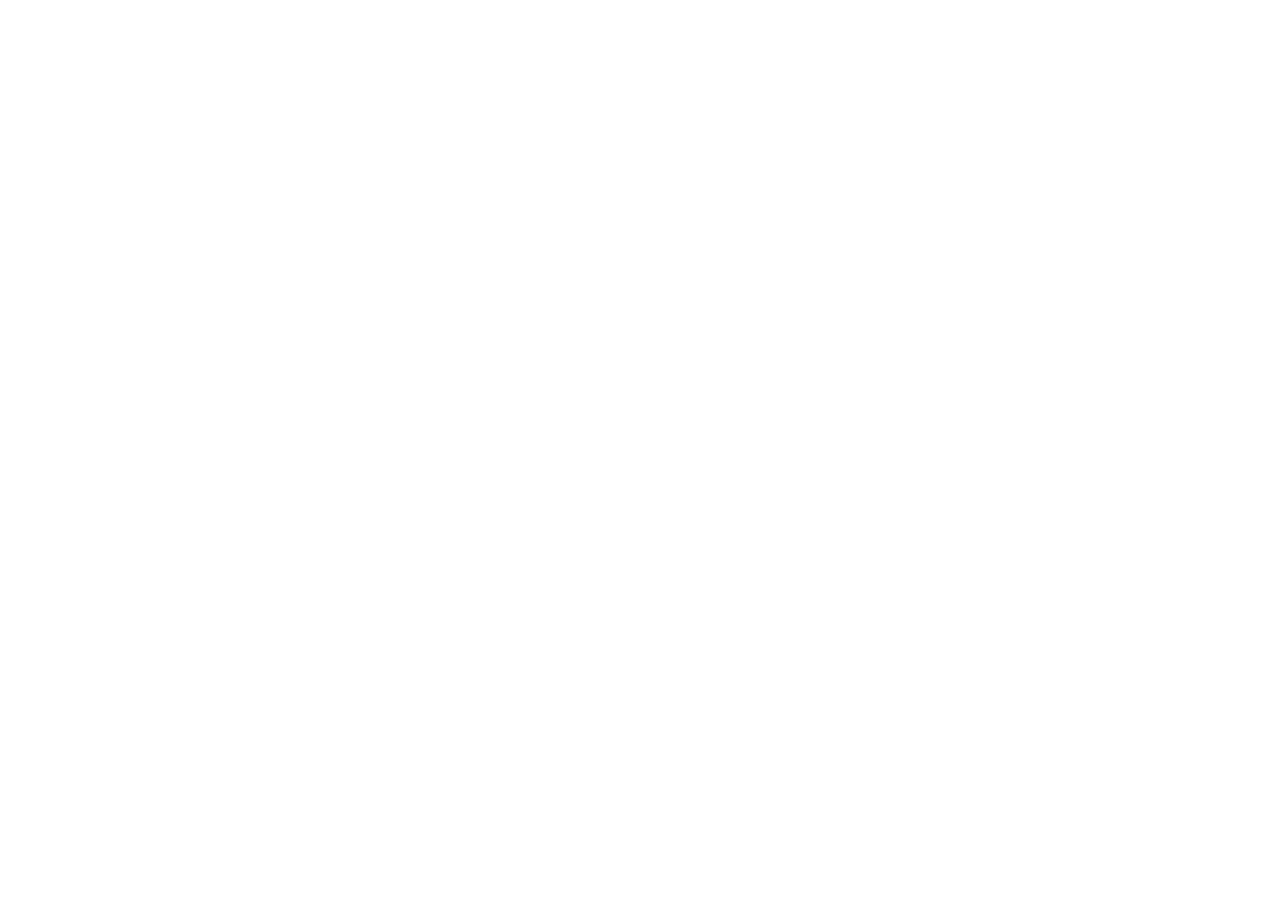
==== index.html @ bcb3cae7 "adiciona primeiro commit" ====
<!DOCTYPE html>
<html lang="pt-br">
<head>
  <meta charset="UTF-8">
  <!--Densidade de pixels no mobile-->
  <meta name="viewport" content="width=device-width, initial-scale=1.0">

  <!--Importante ser consiso para otimizar a busca do site-->
  <title>Bikcraft - Bicicletas Elétricas</title>
  <meta name="description" content="Bicicletas elétricas de alta precisão e qualidade, feitas sob medida para o cliente. Explore o mundo na sua velocidade com a Bikcraft.">
  <link rel="stylesheet" href="style.css">
</head>
<body>
  <heaer>
    <img>
  </heaer>
</body>
</html>
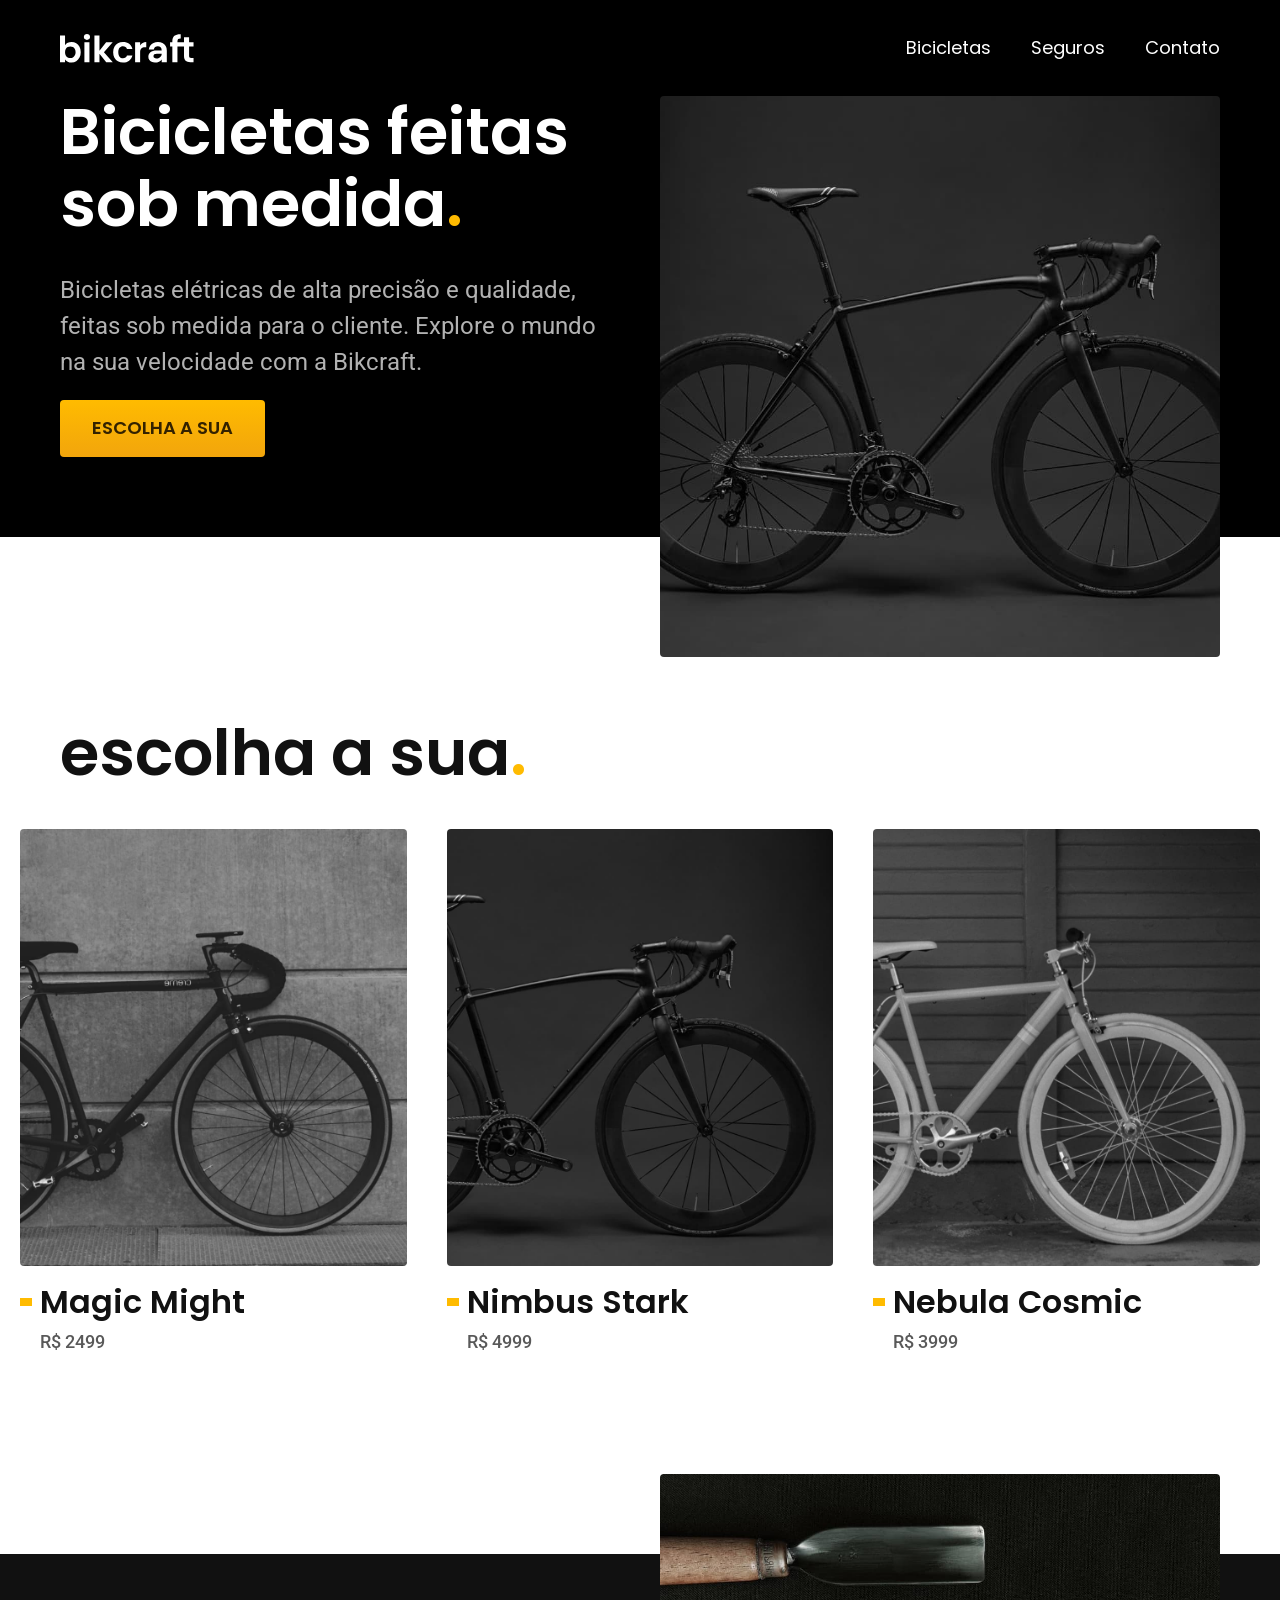
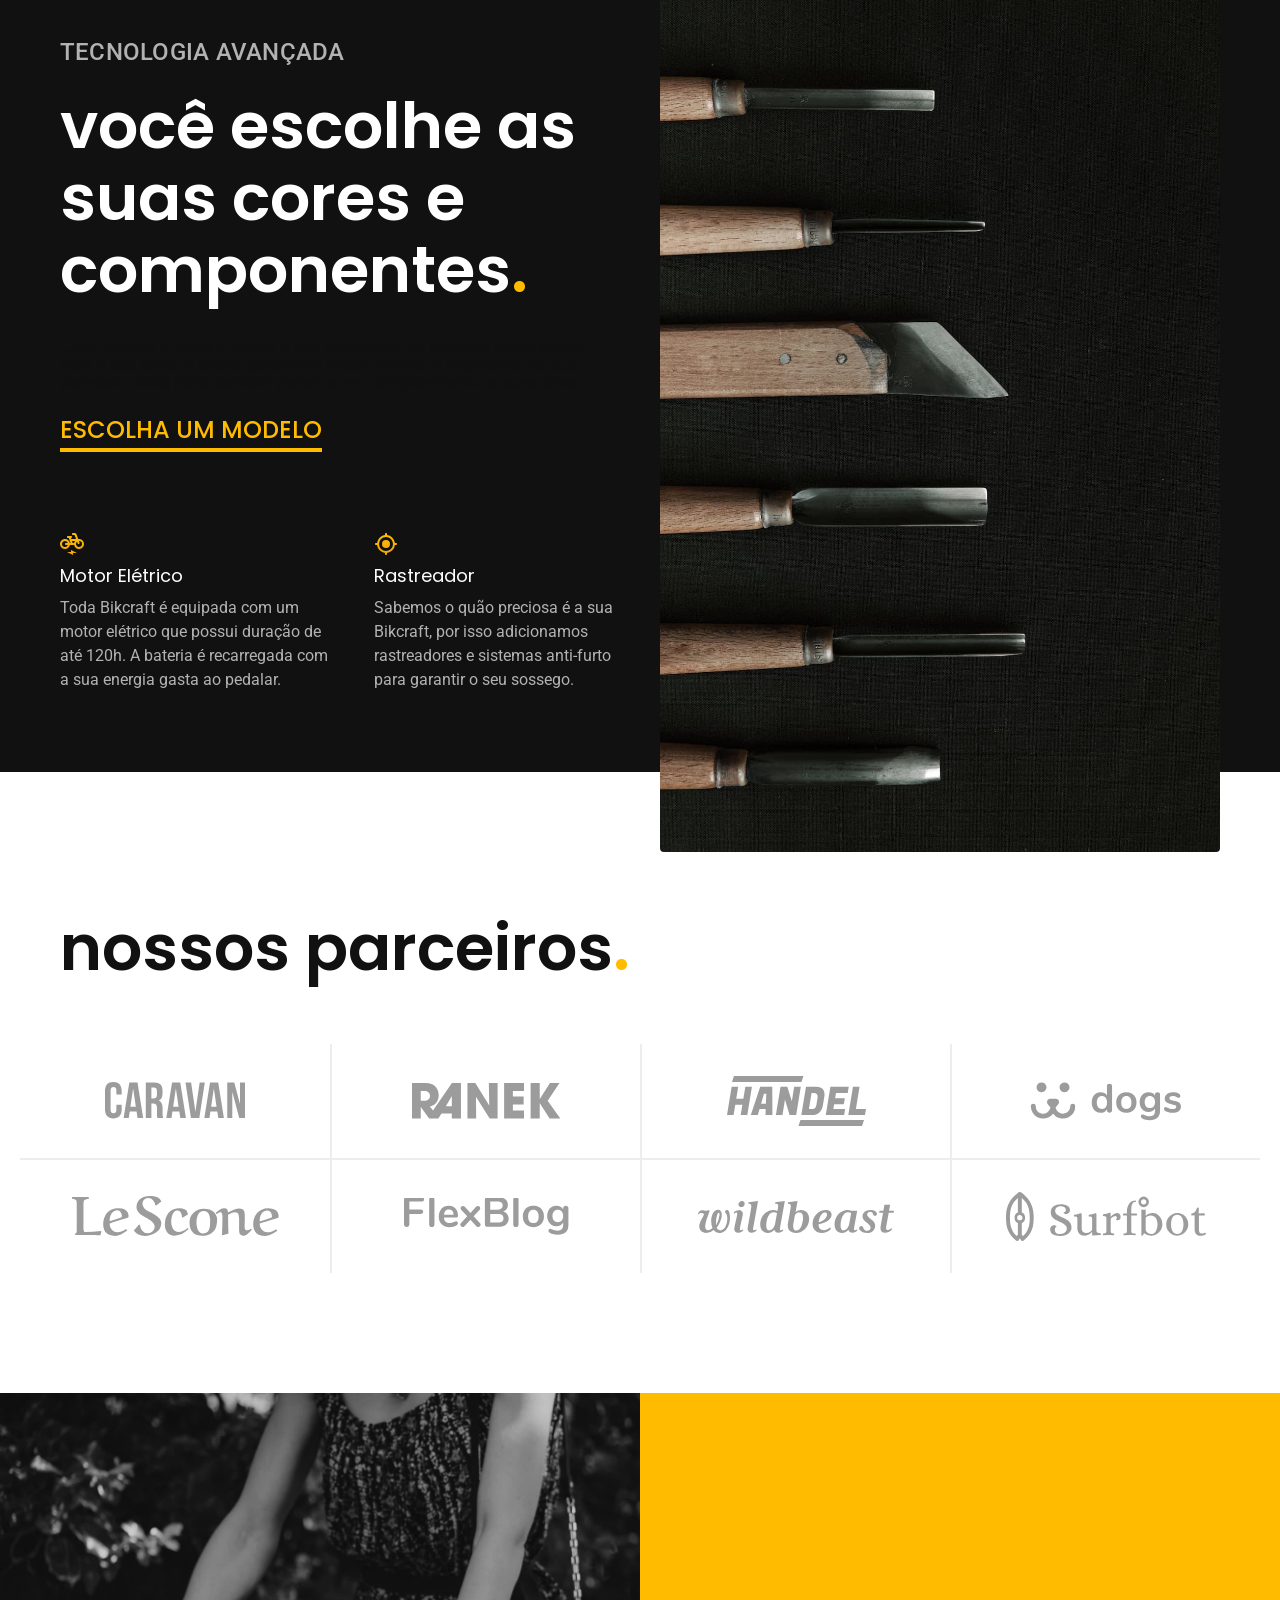
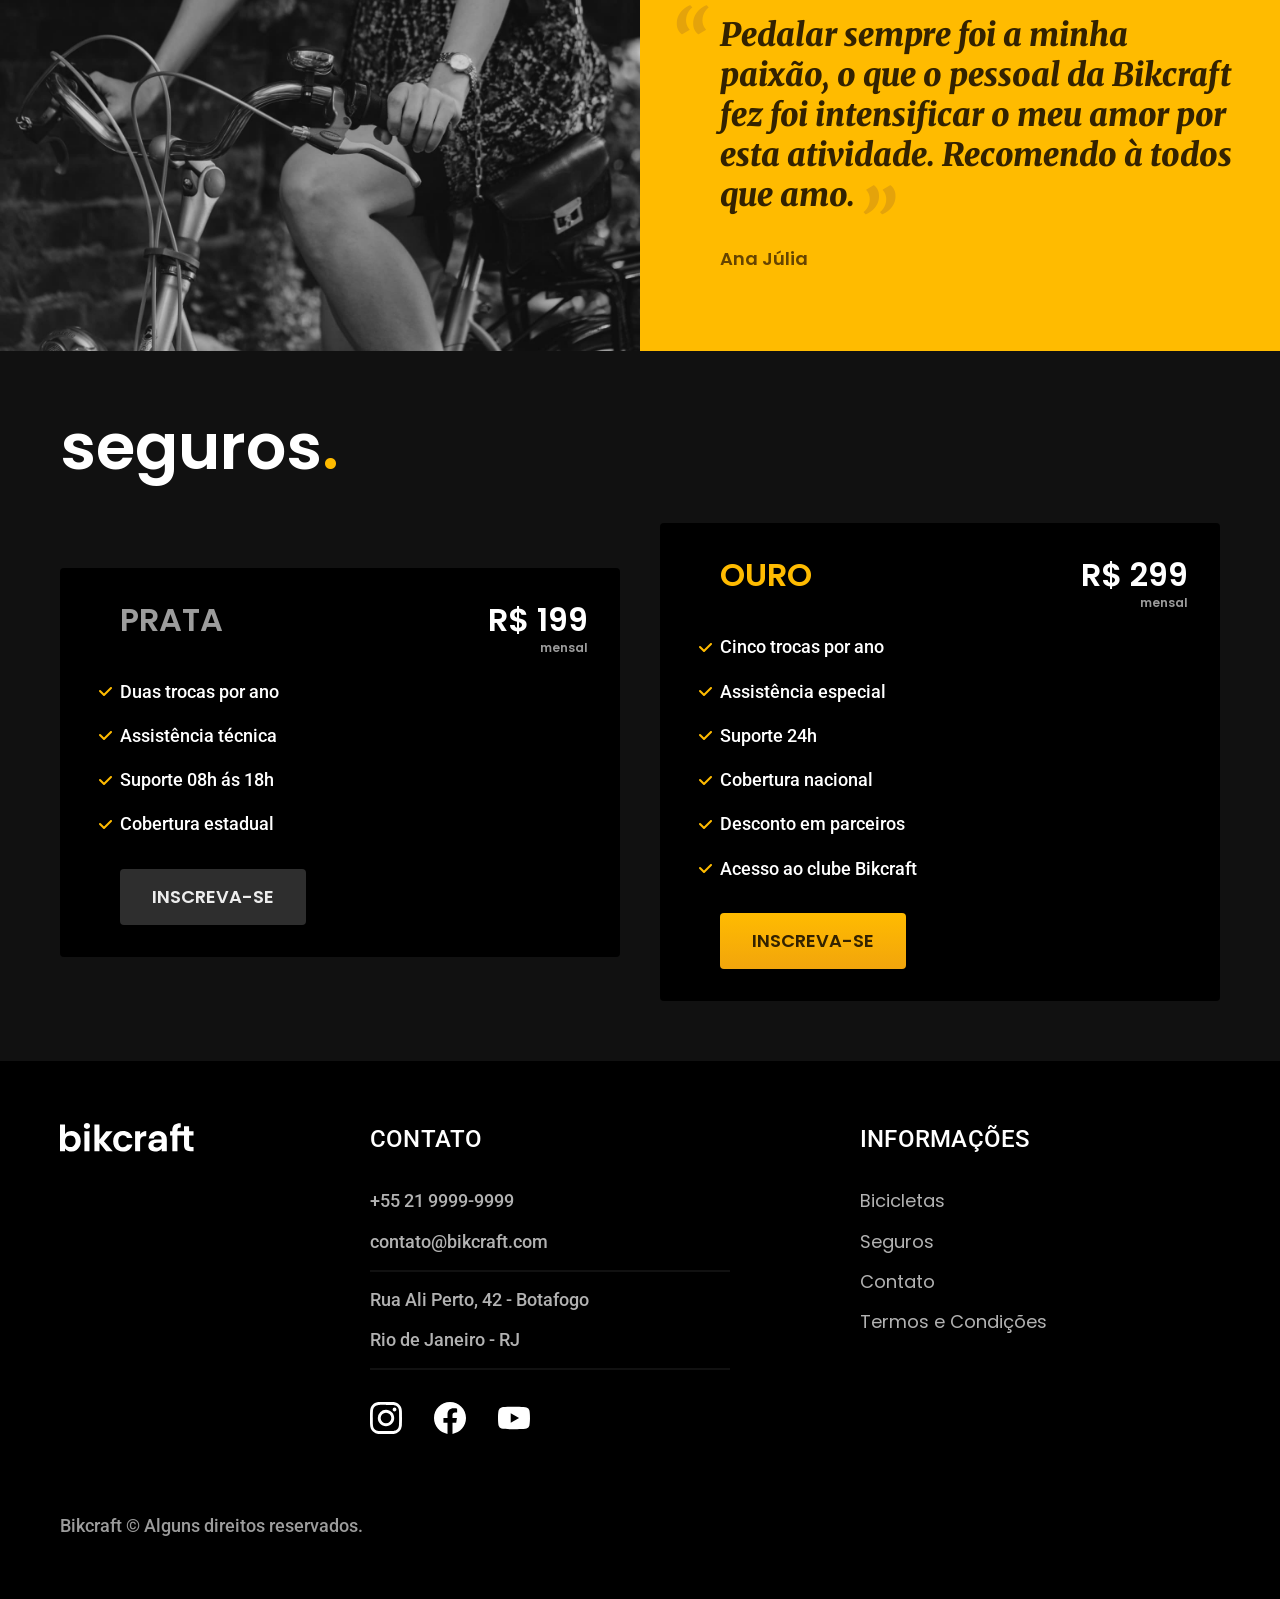
==== commit 3dfb1dde: "adiciona novas páginas" ====
--- a/index.html
+++ b/index.html
@@ -8,11 +8,193 @@
   <!--Importante ser consiso para otimizar a busca do site-->
   <title>Bikcraft - Bicicletas Elétricas</title>
   <meta name="description" content="Bicicletas elétricas de alta precisão e qualidade, feitas sob medida para o cliente. Explore o mundo na sua velocidade com a Bikcraft.">
-  <link rel="stylesheet" href="style.css">
+  <link rel="stylesheet" href="css/style.css">
+
+  <link rel="preconnect" href="https://fonts.googleapis.com">
+<link rel="preconnect" href="https://fonts.gstatic.com" crossorigin>
+<link href="https://fonts.googleapis.com/css2?family=Merriweather:ital,opsz,wght@1,18..144,900&family=Poppins:wght@400;600&family=Roboto:wdth,wght@75..100,100..900&display=swap" rel="stylesheet">
+  
 </head>
 <body>
-  <heaer>
-    <img>
-  </heaer>
+  <!--bg de background-->
+  <header class="header-bg">
+    <div class="header container">
+      <a href="./">
+        <img src="img/bikcraft.svg" alt="Bikcraft">
+      </a>
+
+      <nav aria-label="primaria">
+        <ul class="header-menu font-1-m cor-0">
+          <li><a href="">Bicicletas</a></li>
+          <li><a href="">Seguros</a></li>
+          <li><a href="">Contato</a></li>
+        </ul>
+      </nav>
+    </div>
+  </header>
+
+  <main class="introducao-bg">
+    <div class="introducao container">
+      <div class="introducao-conteudo">
+        <h1 class="font-1-xxl cor-0">Bicicletas feitas sob medida<span class="cor-p1">.</span></h1>
+        <p class="font-2-l cor-5">Bicicletas elétricas de alta precisão e qualidade,  feitas sob medida para o cliente. Explore o mundo na sua velocidade com a Bikcraft.</p>
+        <a class="botao" href="./bicicletas.html">escolha a sua</a>
+      </div>
+      <div>
+        <img src="./img/bicicleta/nimbus1.jpg" alt="Bicicleta elétrica preta">
+      </div>
+    </div>
+  </main>
+
+  <article class="bicicletas-lista">
+    <h2 class="font-1-xxl">escolha a sua<span class="cor-p1">.</span></h2>
+
+    <ul>
+      <li>
+        <a href="/bicicletas/magic.html">
+          <img src="/img/bicicletas/magic-home.jpg" alt="Bicicleta preta"> 
+          <h3 class="font-1-xl">Magic Might</h3>
+          <span class="font-2-m cor-8">R$ 2499</span>
+        </a>
+      </li>
+      <li>
+        <a href="/bicicletas/nimbus.html">
+          <img src="/img/bicicletas/nimbus-home.jpg" alt="Bicicleta preta"> 
+          <h3 class="font-1-xl">Nimbus Stark</h3>
+          <span class="font-2-m cor-8">R$ 4999</span>
+        </a>
+      </li>
+      <li>
+        <a href="/bicicletas/nebula.html">
+          <img src="/img/bicicletas/nebula-home.jpg" alt="Bicicleta preta"> 
+          <h3 class="font-1-xl">Nebula Cosmic</h3>
+          <span class="font-2-m cor-8">R$ 3999</span>
+        </a>
+      </li>
+    </ul>
+  </article>
+
+  <article class="tecnologia-bg">
+    <div class="tecnologia container">
+      <div class="tecnologia-conteudo">
+        <span class="font-2-l-b cor-5">Tecnologia Avançada</span>
+        <h2 class="font-1-xxl cor-0">você escolhe as suas cores e componentes<span class="cor-p1">.</span></h2>
+        <p class=""font-2-l cor-5>Cada Bikcraft é única e possui a sua identidade. As medidas serão exatas para o seu corpo e altura, garantindo maior conforto e ergonomia na sua pedalada. Você pode também personalizar completamente as suas cores.</p>
+        <a class="link" href="./bicicletas.html">escolha um modelo</a>
+        <div class="tecnologia-vantagens">
+          <div>
+          <img src="./img/icones/eletrica.svg" alt="">
+          <h3 class="font-1-m cor-0">Motor Elétrico</h3>
+          <P class="font-2-s cor-5">Toda Bikcraft é equipada com um motor elétrico que possui duração de até 120h. A bateria é recarregada com a sua energia gasta ao pedalar.</P>
+        </div>
+        <div>
+          <img src="./img/icones/rastreador.svg">
+          <h3 class="font-1-m cor-0">Rastreador</h3>
+          <P class="font-2-s cor-5">Sabemos o quão preciosa é a sua Bikcraft, por isso adicionamos rastreadores e sistemas anti-furto para garantir o seu sossego.</P>
+        </div>
+        </div>
+      </div>
+      <div class="tecnologia-imagem">
+        <img src="/img/fotos/tecnologia.jpg" alt="">
+      </div>
+    </div>
+  </article>
+
+  <section class="parceiros" aria-label="Nossos Parceiros">
+    <h2 class="container font-1-xxl">nossos parceiros<span class="cor-p1">.</span></h2>
+
+    <ul>
+      <li><img src="./img/parceiros/caravan.svg" alt="caravan"></li>
+      <li><img src="./img/parceiros/ranek.svg" alt="ranek"></li>
+      <li><img src="./img/parceiros/handel.svg" alt="handel"></li>
+      <li><img src="./img/parceiros/dogs.svg" alt="dogs"></li>
+      <li><img src="./img/parceiros/lescone.svg" alt="lescone"></li>
+      <li><img src="./img/parceiros/flexblog.svg" alt="flexblog"></li>
+      <li><img src="./img/parceiros/wildbeast.svg" alt="wildbeast"></li>
+      <li><img src="./img/parceiros/surfbot.svg" alt="surfbot"></li>
+    </ul>
+  </section>
+
+  <section class="depoimento" aria-label="Depoimento">
+    <div>
+      <img src="./img/fotos/depoimento.jpg" alt="Pessoa pedalando uma bicicleta Bikcraft">
+    </div>
+    <div class="depoimento-conteudo">
+      <blockquote class="font-1-xl cor-p5">
+        <p>Pedalar sempre foi a minha paixão, o que o pessoal da Bikcraft fez foi intensificar o meu amor por esta atividade. Recomendo à todos que amo.</p>
+      </blockquote>
+      <span class="font-1-m-b cor-p4">Ana Júlia</span>
+    </div>
+  </section>
+
+  <article class="seguros-bg">
+    <div class="seguros container">
+       <h2 class="font-1-xxl cor-0">seguros<span class="cor-p1">.</span></h2>
+       <div class="seguros-item">
+        <h3 class="font-1-xl cor-6">PRATA</h3>
+        <span class="font-1-xl cor-0">R$ 199 <span class="font-1-xs cor-6">mensal</span></span>
+        <ul class="font-2-m cor-0">
+          <li>Duas trocas por ano</li>
+          <li>Assistência técnica</li>
+          <li>Suporte 08h ás 18h</li>
+          <li>Cobertura estadual</li>
+        </ul>
+        <a class="botao secundario" href="./orcamento.html">Inscreva-se</a>
+       </div>
+
+       <div class="seguros-item">
+        <h3 class="font-1-xl cor-p1">OURO</h3>
+        <span class="font-1-xl cor-0">R$ 299 <span class="font-1-xs cor-6">mensal</span></span>
+        <ul class="font-2-m cor-0">
+          <li>Cinco trocas por ano</li>
+          <li>Assistência especial</li>
+          <li>Suporte 24h</li>
+          <li>Cobertura nacional</li>
+          <li>Desconto em parceiros</li>
+          <li>Acesso ao clube Bikcraft</li>
+        </ul>
+        <a class="botao" href="./orcamento.html">Inscreva-se</a>
+       </div>
+    </div>
+  </article>
+
+  <footer class="footer-bg">
+    <div class="footer container">
+      <img src="./img/bikcraft.svg" alt="Bikcraft">
+      <div class="footer-contato">
+        <h3 class="font-2-l-b cor-0">Contato</h3>
+        <ul class="font-2-m cor-5">
+          <li><a href="tel:+552199999999">+55 21 9999-9999</a></li>
+          <li><a href="mailto:contato@bikcraft.com">contato@bikcraft.com</a></li>
+          <li>Rua Ali Perto, 42 - Botafogo</li>
+          <li>Rio de Janeiro - RJ</li>
+        </ul>
+        <div class="footer-redes">
+          <a href="">
+            <img src="./img/redes/instagram.svg" alt="Instagram">
+          </a>
+          <a href="">
+            <img src="./img/redes/facebook.svg" alt="Facebook">
+          </a>
+          <a href="">
+            <img src="./img/redes/youtube.svg" alt="Youtube">
+          </a>
+        </div>
+      </div>
+      <div class="footer-informacoes">
+        <h3 class="font-2-l-b cor-0">Informações</h3>
+        <nav>
+          <ul class="font-1-m cor-5">
+            <li><a href="./bicicletas.html">Bicicletas</a></li>
+            <li><a href="./seguros.html">Seguros</a></li>
+            <li><a href="./contato.html">Contato</a></li>
+            <li><a href="./termos.html">Termos e Condições</a></li>
+          </ul>
+        </nav>
+      </div>
+      <p class="footer-copy font-2-m cor-6">Bikcraft © Alguns direitos reservados.</p>
+    </div>
+  </footer>
 </body>
+
 </html>
--- a/css/style.css
+++ b/css/style.css
@@ -0,0 +1,30 @@
+@import "/css/global/global.css";
+@import "/css/utilidades/tipografia.css";
+@import "/css/utilidades/cores.css";
+
+@import "/css/global/header.css";
+@import "./global/footer.css";
+
+/*Utilidades*/
+@import "/css/utilidades/componentes.css";
+
+/*Home*/
+@import "/css/home/introducao.css";
+@import "./home/tecnologia.css";
+@import "./home/parceiros.css";
+@import "./home/depoimento.css";
+
+/*Bicicletas*/
+@import "./bicicletas/bicicletas-lista.css";
+@import "/css/bicicletas/bicicletas.css";
+
+/*Bicicleta*/
+@import "./bicicleta/bicicleta.css";
+
+/*seguros*/
+@import "./seguros/seguros.css";
+@import "./seguros/perguntas.css";
+@import "./seguros/vantagens.css";
+
+/*termos*/
+@import "./termos/termos.css";
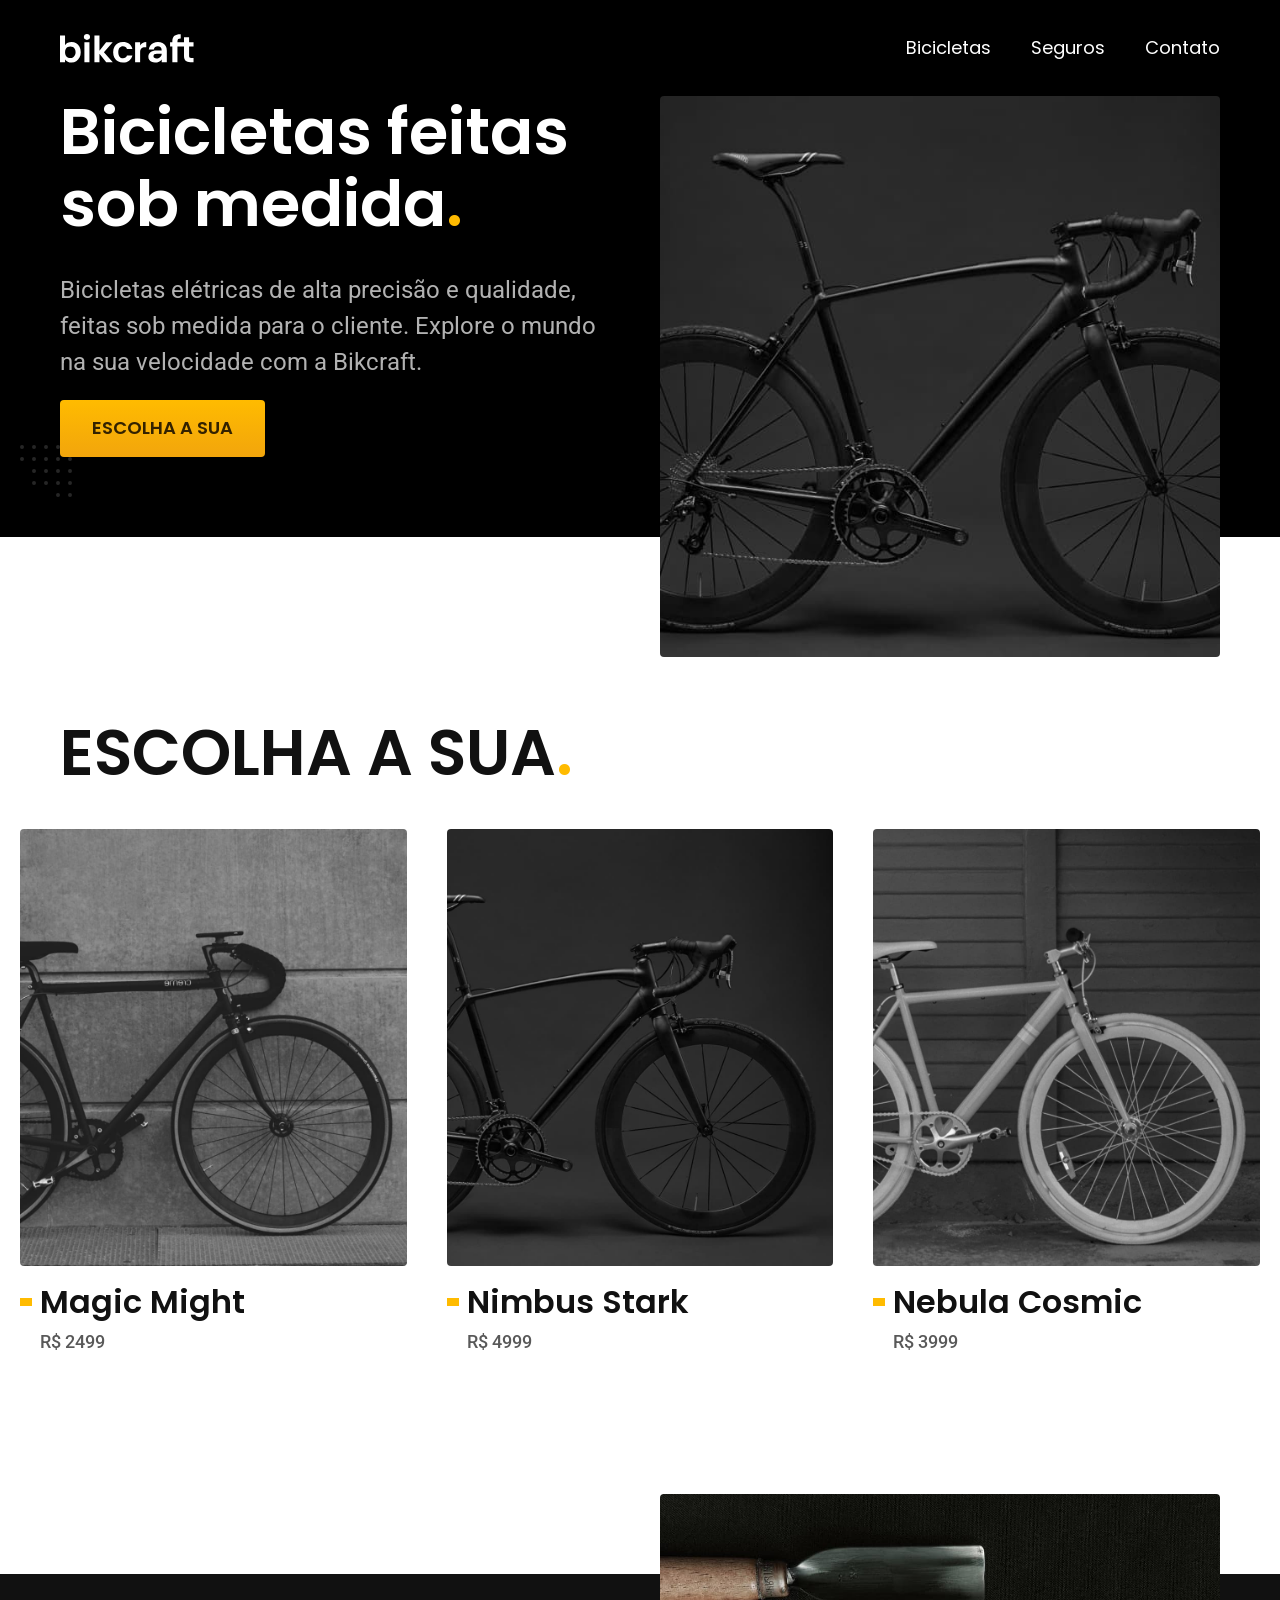
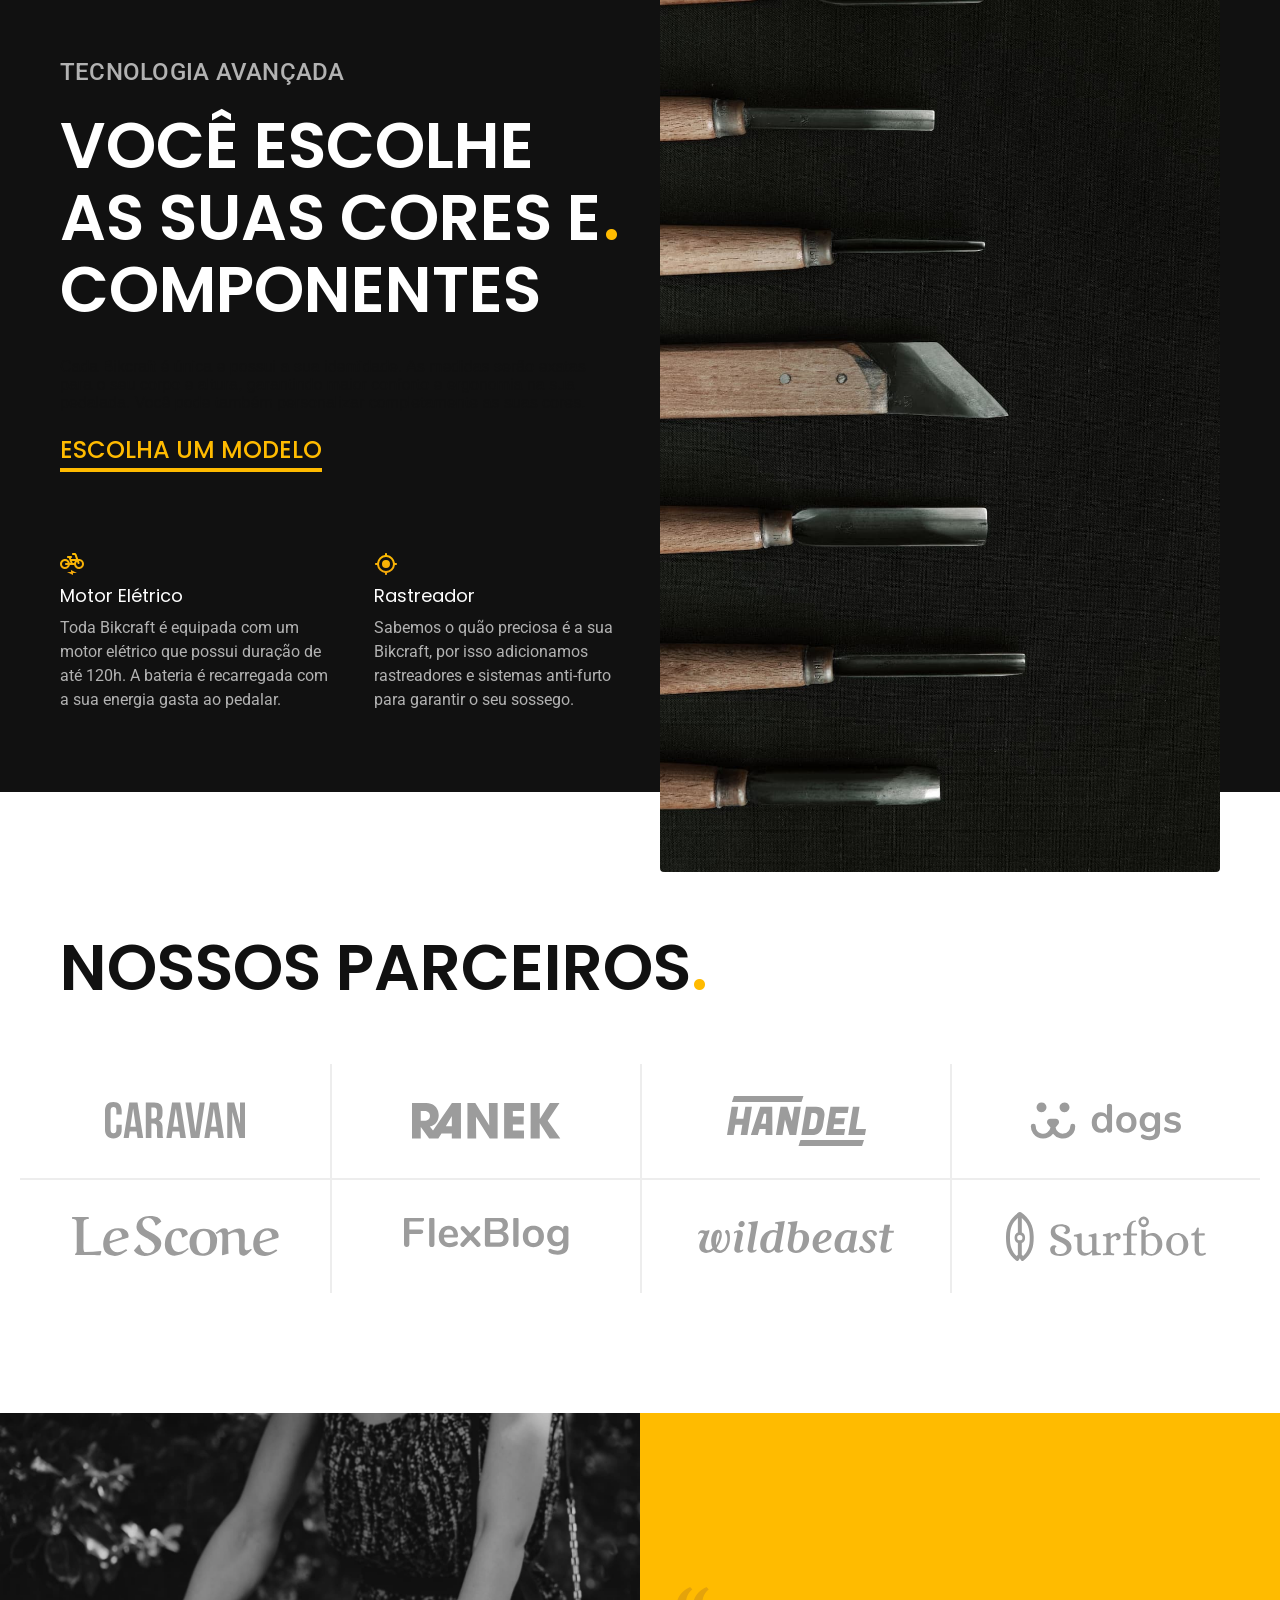
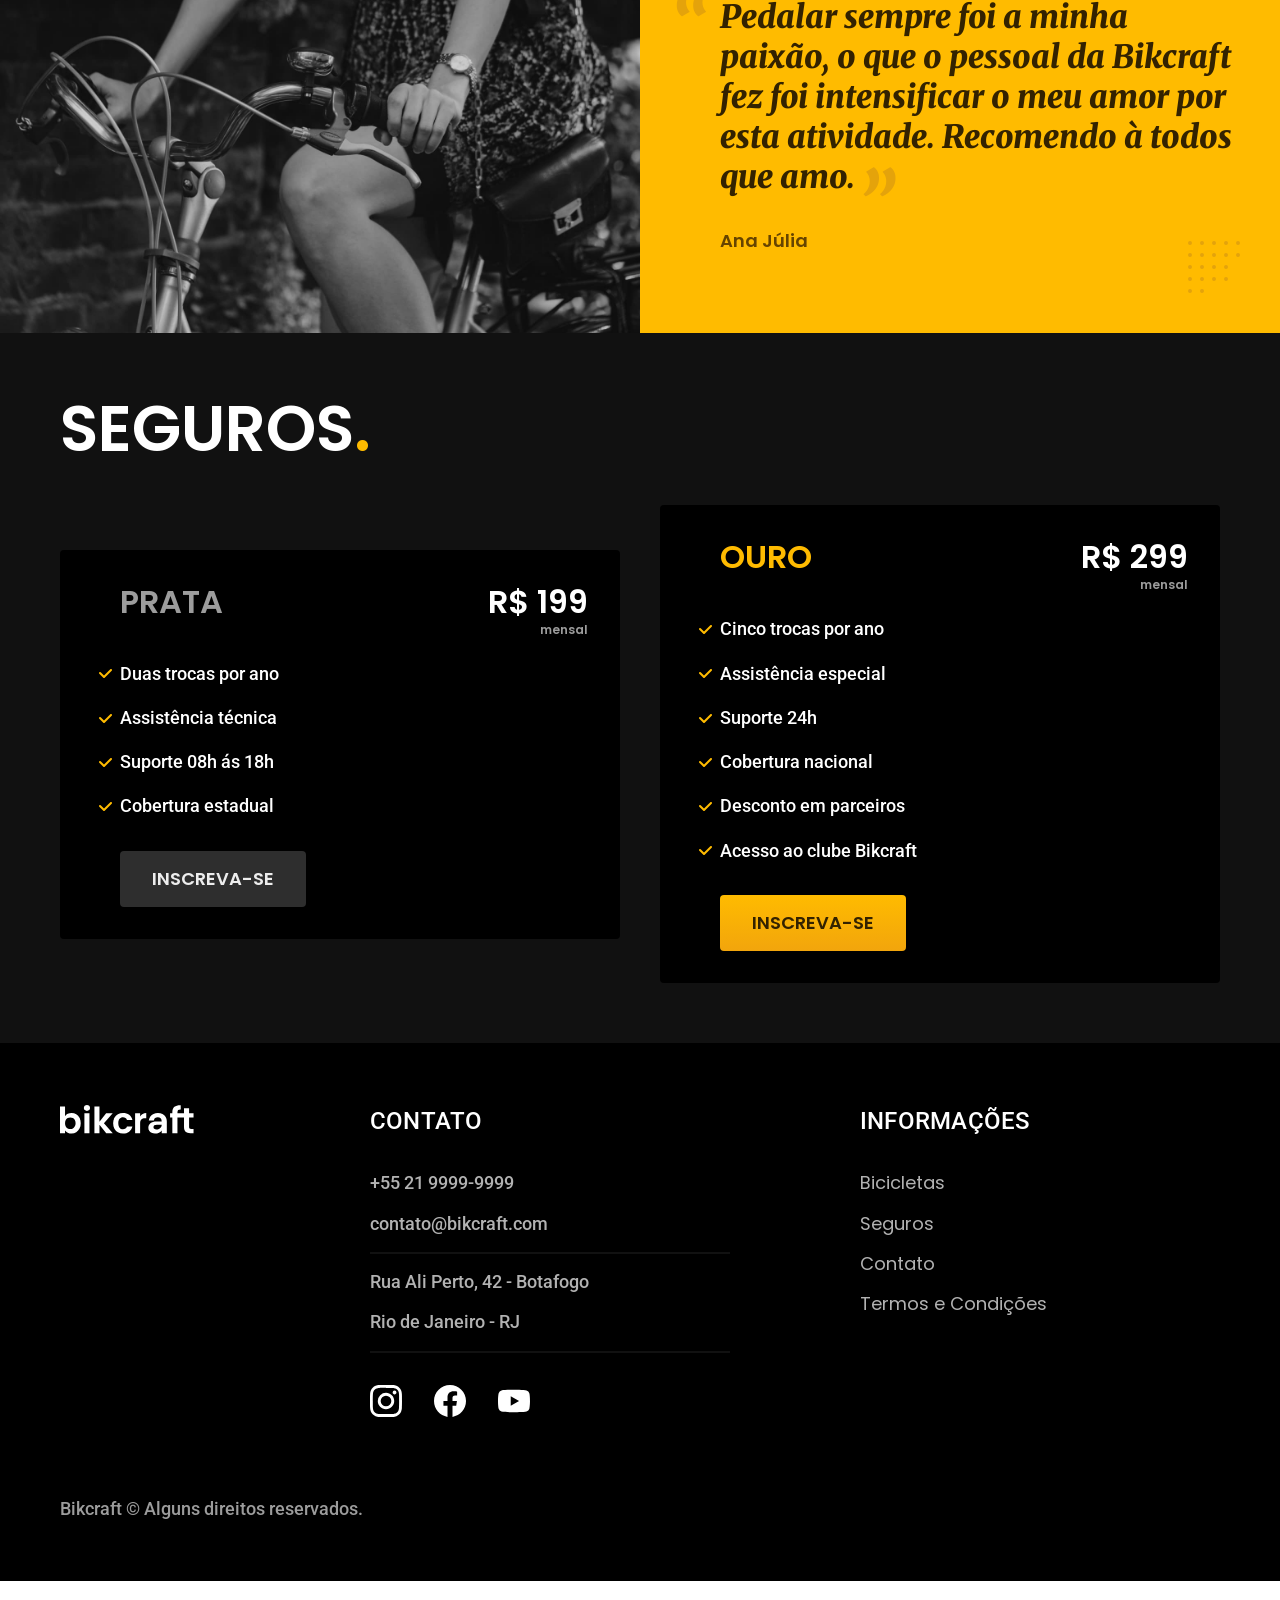
==== commit 753b66a5: "adiciona projeto finalizado" ====
--- a/index.html
+++ b/index.html
@@ -2,32 +2,30 @@
 <html lang="pt-br">
 <head>
   <meta charset="UTF-8">
-  <!--Densidade de pixels no mobile-->
   <meta name="viewport" content="width=device-width, initial-scale=1.0">
 
-  <!--Importante ser consiso para otimizar a busca do site-->
   <title>Bikcraft - Bicicletas Elétricas</title>
   <meta name="description" content="Bicicletas elétricas de alta precisão e qualidade, feitas sob medida para o cliente. Explore o mundo na sua velocidade com a Bikcraft.">
-  <link rel="stylesheet" href="css/style.css">
+  <link rel="preload" href="./css/style.css" as="style">
+  <link rel="stylesheet" href="./css/style.css">
 
   <link rel="preconnect" href="https://fonts.googleapis.com">
-<link rel="preconnect" href="https://fonts.gstatic.com" crossorigin>
-<link href="https://fonts.googleapis.com/css2?family=Merriweather:ital,opsz,wght@1,18..144,900&family=Poppins:wght@400;600&family=Roboto:wdth,wght@75..100,100..900&display=swap" rel="stylesheet">
+  <link rel="preconnect" href="https://fonts.gstatic.com" crossorigin>
+  <link href="https://fonts.googleapis.com/css2?family=Merriweather:ital,opsz,wght@1,18..144,900&family=Poppins:wght@400;600&family=Roboto:wdth,wght@75..100,100..900&display=swap" rel="stylesheet">
   
 </head>
 <body>
-  <!--bg de background-->
   <header class="header-bg">
     <div class="header container">
       <a href="./">
-        <img src="img/bikcraft.svg" alt="Bikcraft">
+        <img src="img/bikcraft.svg" width="136" height="132" alt="Bikcraft">
       </a>
 
       <nav aria-label="primaria">
         <ul class="header-menu font-1-m cor-0">
-          <li><a href="">Bicicletas</a></li>
-          <li><a href="">Seguros</a></li>
-          <li><a href="">Contato</a></li>
+          <li><a href="./bicicletas.html">Bicicletas</a></li>
+          <li><a href="./seguros.html">Seguros</a></li>
+          <li><a href="./contato.html">Contato</a></li>
         </ul>
       </nav>
     </div>
@@ -40,9 +38,10 @@
         <p class="font-2-l cor-5">Bicicletas elétricas de alta precisão e qualidade,  feitas sob medida para o cliente. Explore o mundo na sua velocidade com a Bikcraft.</p>
         <a class="botao" href="./bicicletas.html">escolha a sua</a>
       </div>
-      <div>
-        <img src="./img/bicicleta/nimbus1.jpg" alt="Bicicleta elétrica preta">
-      </div>
+      <picture>
+        <source media="(max-width: 800px)" srcset="./img/bicicletas/nimbus.jpg">
+        <img src="./img/fotos/introducao.jpg" width="1280" height="1600" alt="Bicicleta elétrica preta">
+      </picture>
     </div>
   </main>
 
@@ -52,21 +51,21 @@
     <ul>
       <li>
         <a href="/bicicletas/magic.html">
-          <img src="/img/bicicletas/magic-home.jpg" alt="Bicicleta preta"> 
+          <img src="/img/bicicletas/magic-home.jpg" width="920" height="1040" alt="Bicicleta preta"> 
           <h3 class="font-1-xl">Magic Might</h3>
           <span class="font-2-m cor-8">R$ 2499</span>
         </a>
       </li>
       <li>
         <a href="/bicicletas/nimbus.html">
-          <img src="/img/bicicletas/nimbus-home.jpg" alt="Bicicleta preta"> 
+          <img src="/img/bicicletas/nimbus-home.jpg" width="920" height="1040" alt="Bicicleta preta"> 
           <h3 class="font-1-xl">Nimbus Stark</h3>
           <span class="font-2-m cor-8">R$ 4999</span>
         </a>
       </li>
       <li>
         <a href="/bicicletas/nebula.html">
-          <img src="/img/bicicletas/nebula-home.jpg" alt="Bicicleta preta"> 
+          <img src="/img/bicicletas/nebula-home.jpg" width="920" height="1040" alt="Bicicleta preta"> 
           <h3 class="font-1-xl">Nebula Cosmic</h3>
           <span class="font-2-m cor-8">R$ 3999</span>
         </a>
@@ -83,19 +82,19 @@
         <a class="link" href="./bicicletas.html">escolha um modelo</a>
         <div class="tecnologia-vantagens">
           <div>
-          <img src="./img/icones/eletrica.svg" alt="">
+          <img src="./img/icones/eletrica.svg" width="32" height="32" alt="">
           <h3 class="font-1-m cor-0">Motor Elétrico</h3>
           <P class="font-2-s cor-5">Toda Bikcraft é equipada com um motor elétrico que possui duração de até 120h. A bateria é recarregada com a sua energia gasta ao pedalar.</P>
         </div>
         <div>
-          <img src="./img/icones/rastreador.svg">
+          <img src="./img/icones/rastreador.svg" width="32" height="32" alt="">
           <h3 class="font-1-m cor-0">Rastreador</h3>
           <P class="font-2-s cor-5">Sabemos o quão preciosa é a sua Bikcraft, por isso adicionamos rastreadores e sistemas anti-furto para garantir o seu sossego.</P>
         </div>
         </div>
       </div>
       <div class="tecnologia-imagem">
-        <img src="/img/fotos/tecnologia.jpg" alt="">
+        <img src="/img/fotos/tecnologia.jpg" width="1200" height="1900" alt="">
       </div>
     </div>
   </article>
@@ -104,20 +103,20 @@
     <h2 class="container font-1-xxl">nossos parceiros<span class="cor-p1">.</span></h2>
 
     <ul>
-      <li><img src="./img/parceiros/caravan.svg" alt="caravan"></li>
-      <li><img src="./img/parceiros/ranek.svg" alt="ranek"></li>
-      <li><img src="./img/parceiros/handel.svg" alt="handel"></li>
-      <li><img src="./img/parceiros/dogs.svg" alt="dogs"></li>
-      <li><img src="./img/parceiros/lescone.svg" alt="lescone"></li>
-      <li><img src="./img/parceiros/flexblog.svg" alt="flexblog"></li>
-      <li><img src="./img/parceiros/wildbeast.svg" alt="wildbeast"></li>
-      <li><img src="./img/parceiros/surfbot.svg" alt="surfbot"></li>
+      <li><img src="./img/parceiros/caravan.svg" width="140" height="38" alt="caravan"></li>
+      <li><img src="./img/parceiros/ranek.svg" width="149" height="36" alt="ranek"></li>
+      <li><img src="./img/parceiros/handel.svg" width="139" height="50" alt="handel"></li>
+      <li><img src="./img/parceiros/dogs.svg" width="152" height="39" alt="dogs"></li>
+      <li><img src="./img/parceiros/lescone.svg" width="208" height="41" alt="lescone"></li>
+      <li><img src="./img/parceiros/flexblog.svg" width="165" height="48" alt="flexblog"></li>
+      <li><img src="./img/parceiros/wildbeast.svg" width="196" height="34" alt="wildbeast"></li>
+      <li><img src="./img/parceiros/surfbot.svg" width="200" height="49" alt="surfbot"></li>
     </ul>
   </section>
 
   <section class="depoimento" aria-label="Depoimento">
     <div>
-      <img src="./img/fotos/depoimento.jpg" alt="Pessoa pedalando uma bicicleta Bikcraft">
+      <img src="./img/fotos/depoimento.jpg" width="1560" height="1360" alt="Pessoa pedalando uma bicicleta Bikcraft">
     </div>
     <div class="depoimento-conteudo">
       <blockquote class="font-1-xl cor-p5">
@@ -160,7 +159,7 @@
 
   <footer class="footer-bg">
     <div class="footer container">
-      <img src="./img/bikcraft.svg" alt="Bikcraft">
+      <img src="./img/bikcraft.svg" width="136" height="32" alt="Bikcraft">
       <div class="footer-contato">
         <h3 class="font-2-l-b cor-0">Contato</h3>
         <ul class="font-2-m cor-5">
@@ -171,13 +170,13 @@
         </ul>
         <div class="footer-redes">
           <a href="">
-            <img src="./img/redes/instagram.svg" alt="Instagram">
+            <img src="./img/redes/instagram.svg" width="32" height="32" alt="Instagram">
           </a>
           <a href="">
-            <img src="./img/redes/facebook.svg" alt="Facebook">
+            <img src="./img/redes/facebook.svg" width="32" height="32" alt="Facebook">
           </a>
           <a href="">
-            <img src="./img/redes/youtube.svg" alt="Youtube">
+            <img src="./img/redes/youtube.svg" width="32" height="32" alt="Youtube">
           </a>
         </div>
       </div>
--- a/css/style.css
+++ b/css/style.css
@@ -7,6 +7,7 @@
 
 /*Utilidades*/
 @import "/css/utilidades/componentes.css";
+@import "./utilidades/formulario.css";
 
 /*Home*/
 @import "/css/home/introducao.css";
@@ -20,6 +21,7 @@
 
 /*Bicicleta*/
 @import "./bicicleta/bicicleta.css";
+@import "./bicicleta/seguro.css";
 
 /*seguros*/
 @import "./seguros/seguros.css";
@@ -27,4 +29,11 @@
 @import "./seguros/vantagens.css";
 
 /*termos*/
-@import "./termos/termos.css";+@import "./termos/termos.css";
+
+/*contato*/
+@import "./contato/contato.css";
+@import "./contato/lojas.css";
+
+/*orçamento*/
+@import "./orcamento/orcamento.css";
--- a/css/style.css
+++ b/css/style.css
@@ -7,6 +7,7 @@
 
 /*Utilidades*/
 @import "/css/utilidades/componentes.css";
+@import "./utilidades/formulario.css";
 
 /*Home*/
 @import "/css/home/introducao.css";
@@ -20,6 +21,7 @@
 
 /*Bicicleta*/
 @import "./bicicleta/bicicleta.css";
+@import "./bicicleta/seguro.css";
 
 /*seguros*/
 @import "./seguros/seguros.css";
@@ -27,4 +29,11 @@
 @import "./seguros/vantagens.css";
 
 /*termos*/
-@import "./termos/termos.css";+@import "./termos/termos.css";
+
+/*contato*/
+@import "./contato/contato.css";
+@import "./contato/lojas.css";
+
+/*orçamento*/
+@import "./orcamento/orcamento.css";
